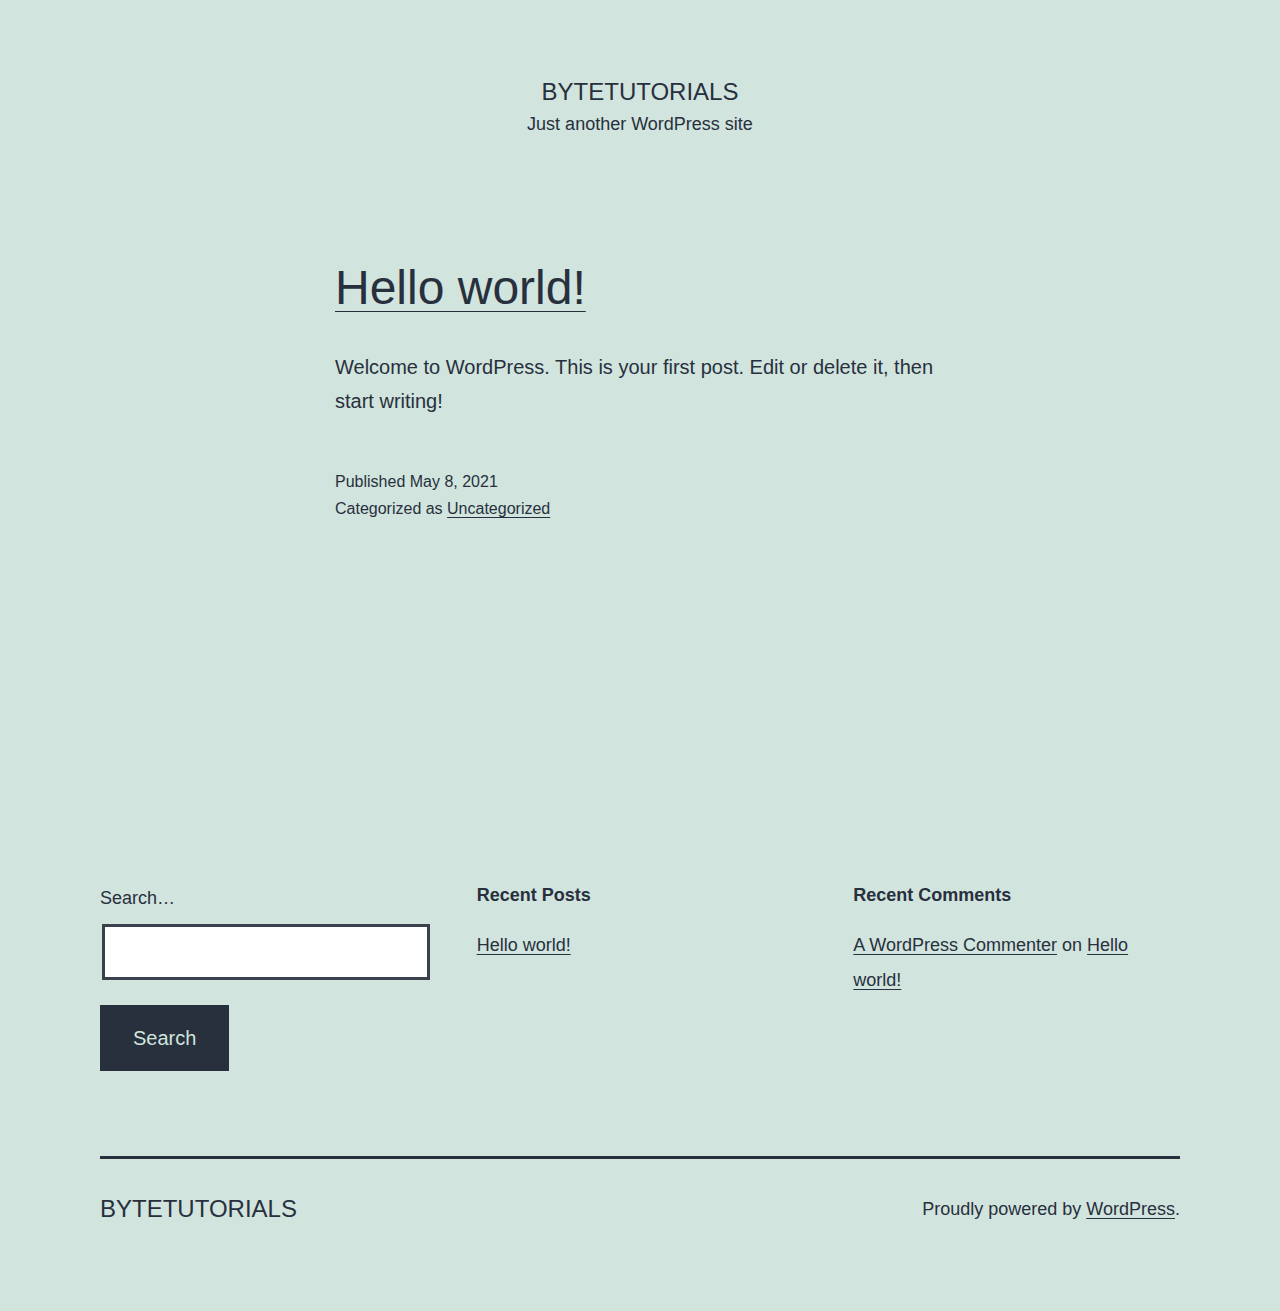
==== index.html @ eec487bc "Byte Tutorials V1.0" ====
<!DOCTYPE html>
<html lang="en-US">
<head>
	<meta charset="UTF-8">
	<meta name="viewport" content="width=device-width, initial-scale=1">
	<title>bytetutorials &#8211; Just another WordPress site</title>
<meta name="robots" content="max-image-preview:large">
<link rel="dns-prefetch" href="//s.w.org">
<link rel="alternate" type="application/rss+xml" title="bytetutorials &raquo; Feed" href="http://vishalmewada.github.io/bytetutorials/feed/">
<link rel="alternate" type="application/rss+xml" title="bytetutorials &raquo; Comments Feed" href="http://vishalmewada.github.io/bytetutorials/comments/feed/">
		<script>
			window._wpemojiSettings = {"baseUrl":"https:\/\/s.w.org\/images\/core\/emoji\/13.0.1\/72x72\/","ext":".png","svgUrl":"https:\/\/s.w.org\/images\/core\/emoji\/13.0.1\/svg\/","svgExt":".svg","source":{"concatemoji":"http:\/\/vishalmewada.github.io\/bytetutorials\/wp-includes\/js\/wp-emoji-release.min.js?ver=5.7.1"}};
			!function(e,a,t){var n,r,o,i=a.createElement("canvas"),p=i.getContext&&i.getContext("2d");function s(e,t){var a=String.fromCharCode;p.clearRect(0,0,i.width,i.height),p.fillText(a.apply(this,e),0,0);e=i.toDataURL();return p.clearRect(0,0,i.width,i.height),p.fillText(a.apply(this,t),0,0),e===i.toDataURL()}function c(e){var t=a.createElement("script");t.src=e,t.defer=t.type="text/javascript",a.getElementsByTagName("head")[0].appendChild(t)}for(o=Array("flag","emoji"),t.supports={everything:!0,everythingExceptFlag:!0},r=0;r<o.length;r++)t.supports[o[r]]=function(e){if(!p||!p.fillText)return!1;switch(p.textBaseline="top",p.font="600 32px Arial",e){case"flag":return s([127987,65039,8205,9895,65039],[127987,65039,8203,9895,65039])?!1:!s([55356,56826,55356,56819],[55356,56826,8203,55356,56819])&&!s([55356,57332,56128,56423,56128,56418,56128,56421,56128,56430,56128,56423,56128,56447],[55356,57332,8203,56128,56423,8203,56128,56418,8203,56128,56421,8203,56128,56430,8203,56128,56423,8203,56128,56447]);case"emoji":return!s([55357,56424,8205,55356,57212],[55357,56424,8203,55356,57212])}return!1}(o[r]),t.supports.everything=t.supports.everything&&t.supports[o[r]],"flag"!==o[r]&&(t.supports.everythingExceptFlag=t.supports.everythingExceptFlag&&t.supports[o[r]]);t.supports.everythingExceptFlag=t.supports.everythingExceptFlag&&!t.supports.flag,t.DOMReady=!1,t.readyCallback=function(){t.DOMReady=!0},t.supports.everything||(n=function(){t.readyCallback()},a.addEventListener?(a.addEventListener("DOMContentLoaded",n,!1),e.addEventListener("load",n,!1)):(e.attachEvent("onload",n),a.attachEvent("onreadystatechange",function(){"complete"===a.readyState&&t.readyCallback()})),(n=t.source||{}).concatemoji?c(n.concatemoji):n.wpemoji&&n.twemoji&&(c(n.twemoji),c(n.wpemoji)))}(window,document,window._wpemojiSettings);
		</script>
		<style>img.wp-smiley,
img.emoji {
	display: inline !important;
	border: none !important;
	box-shadow: none !important;
	height: 1em !important;
	width: 1em !important;
	margin: 0 .07em !important;
	vertical-align: -0.1em !important;
	background: none !important;
	padding: 0 !important;
}</style>
	<link rel="stylesheet" id="wp-block-library-css" href="http://vishalmewada.github.io/bytetutorials/wp-includes/css/dist/block-library/style.min.css?ver=5.7.1" media="all">
<link rel="stylesheet" id="wp-block-library-theme-css" href="http://vishalmewada.github.io/bytetutorials/wp-includes/css/dist/block-library/theme.min.css?ver=5.7.1" media="all">
<link rel="stylesheet" id="twenty-twenty-one-style-css" href="http://vishalmewada.github.io/bytetutorials/wp-content/themes/twentytwentyone/style.css?ver=1.3" media="all">
<link rel="stylesheet" id="twenty-twenty-one-print-style-css" href="http://vishalmewada.github.io/bytetutorials/wp-content/themes/twentytwentyone/assets/css/print.css?ver=1.3" media="print">
<link rel="https://api.w.org/" href="http://vishalmewada.github.io/bytetutorials/wp-json/">
<link rel="EditURI" type="application/rsd+xml" title="RSD" href="http://vishalmewada.github.io/bytetutorials/xmlrpc.php?rsd">
<link rel="wlwmanifest" type="application/wlwmanifest+xml" href="http://vishalmewada.github.io/bytetutorials/wp-includes/wlwmanifest.xml"> 
<meta name="generator" content="WordPress 5.7.1">
<style>.recentcomments a{display:inline !important;padding:0 !important;margin:0 !important;}</style>
</head>

<body class="home blog wp-embed-responsive is-light-theme no-js hfeed">
<div id="page" class="site">
	<a class="skip-link screen-reader-text" href="#content">Skip to content</a>

	
<header id="masthead" class="site-header has-title-and-tagline" role="banner">

	

<div class="site-branding">

	
						<h1 class="site-title">bytetutorials</h1>
			
			<p class="site-description">
			Just another WordPress site		</p>
	</div>
<!-- .site-branding -->
	

</header><!-- #masthead -->

	<div id="content" class="site-content">
		<div id="primary" class="content-area">
			<main id="main" class="site-main" role="main">

<article id="post-1" class="post-1 post type-post status-publish format-standard hentry category-uncategorized entry">

	
<header class="entry-header">
	<h2 class="entry-title default-max-width"><a href="http://vishalmewada.github.io/bytetutorials/2021/05/08/hello-world/">Hello world!</a></h2></header><!-- .entry-header -->

	<div class="entry-content">
		<p>Welcome to WordPress. This is your first post. Edit or delete it, then start writing!</p>
	</div>
<!-- .entry-content -->

	<footer class="entry-footer default-max-width">
		<span class="posted-on">Published <time class="entry-date published updated" datetime="2021-05-08T04:37:01+00:00">May 8, 2021</time></span><div class="post-taxonomies"><span class="cat-links">Categorized as <a href="http://vishalmewada.github.io/bytetutorials/category/uncategorized/" rel="category tag">Uncategorized</a> </span></div>	</footer><!-- .entry-footer -->
</article><!-- #post-${ID} -->
			</main><!-- #main -->
		</div>
<!-- #primary -->
	</div>
<!-- #content -->

	
	<aside class="widget-area">
		<section id="search-2" class="widget widget_search"><form role="search" method="get" class="search-form" action="http://vishalmewada.github.io/bytetutorials/">
	<label for="search-form-1">Search&hellip;</label>
	<input type="search" id="search-form-1" class="search-field" value="" name="s">
	<input type="submit" class="search-submit" value="Search">
</form>
</section>
		<section id="recent-posts-2" class="widget widget_recent_entries">
		<h2 class="widget-title">Recent Posts</h2>
<nav role="navigation" aria-label="Recent Posts">
		<ul>
											<li>
					<a href="http://vishalmewada.github.io/bytetutorials/2021/05/08/hello-world/">Hello world!</a>
									</li>
					</ul>

		</nav></section><section id="recent-comments-2" class="widget widget_recent_comments"><h2 class="widget-title">Recent Comments</h2>
<nav role="navigation" aria-label="Recent Comments"><ul id="recentcomments"><li class="recentcomments">
<span class="comment-author-link"><a href="https://wordpress.org/" rel="external nofollow ugc" class="url">A WordPress Commenter</a></span> on <a href="http://vishalmewada.github.io/bytetutorials/2021/05/08/hello-world/#comment-1">Hello world!</a>
</li></ul></nav></section>	</aside><!-- .widget-area -->


	<footer id="colophon" class="site-footer" role="contentinfo">

				<div class="site-info">
			<div class="site-name">
																						bytetutorials																		</div>
<!-- .site-name -->
			<div class="powered-by">
				Proudly powered by <a href="https://wordpress.org/">WordPress</a>.			</div>
<!-- .powered-by -->

		</div>
<!-- .site-info -->
	</footer><!-- #colophon -->

</div>
<!-- #page -->

<script>document.body.classList.remove("no-js");</script>	<script>
	if ( -1 !== navigator.userAgent.indexOf( 'MSIE' ) || -1 !== navigator.appVersion.indexOf( 'Trident/' ) ) {
		document.body.classList.add( 'is-IE' );
	}
	</script>
	<script id="twenty-twenty-one-ie11-polyfills-js-after">
( Element.prototype.matches && Element.prototype.closest && window.NodeList && NodeList.prototype.forEach ) || document.write( '<script src="http://vishalmewada.github.io/bytetutorials/wp-content/themes/twentytwentyone/assets/js/polyfills.js?ver=1.3"><\/scr' + 'ipt>' );
</script>
<script src="http://vishalmewada.github.io/bytetutorials/wp-content/themes/twentytwentyone/assets/js/responsive-embeds.js?ver=1.3" id="twenty-twenty-one-responsive-embeds-script-js"></script>
<script src="http://vishalmewada.github.io/bytetutorials/wp-includes/js/wp-embed.min.js?ver=5.7.1" id="wp-embed-js"></script>
	<script>
	/(trident|msie)/i.test(navigator.userAgent)&&document.getElementById&&window.addEventListener&&window.addEventListener("hashchange",(function(){var t,e=location.hash.substring(1);/^[A-z0-9_-]+$/.test(e)&&(t=document.getElementById(e))&&(/^(?:a|select|input|button|textarea)$/i.test(t.tagName)||(t.tabIndex=-1),t.focus())}),!1);
	</script>
	
</body>
</html>
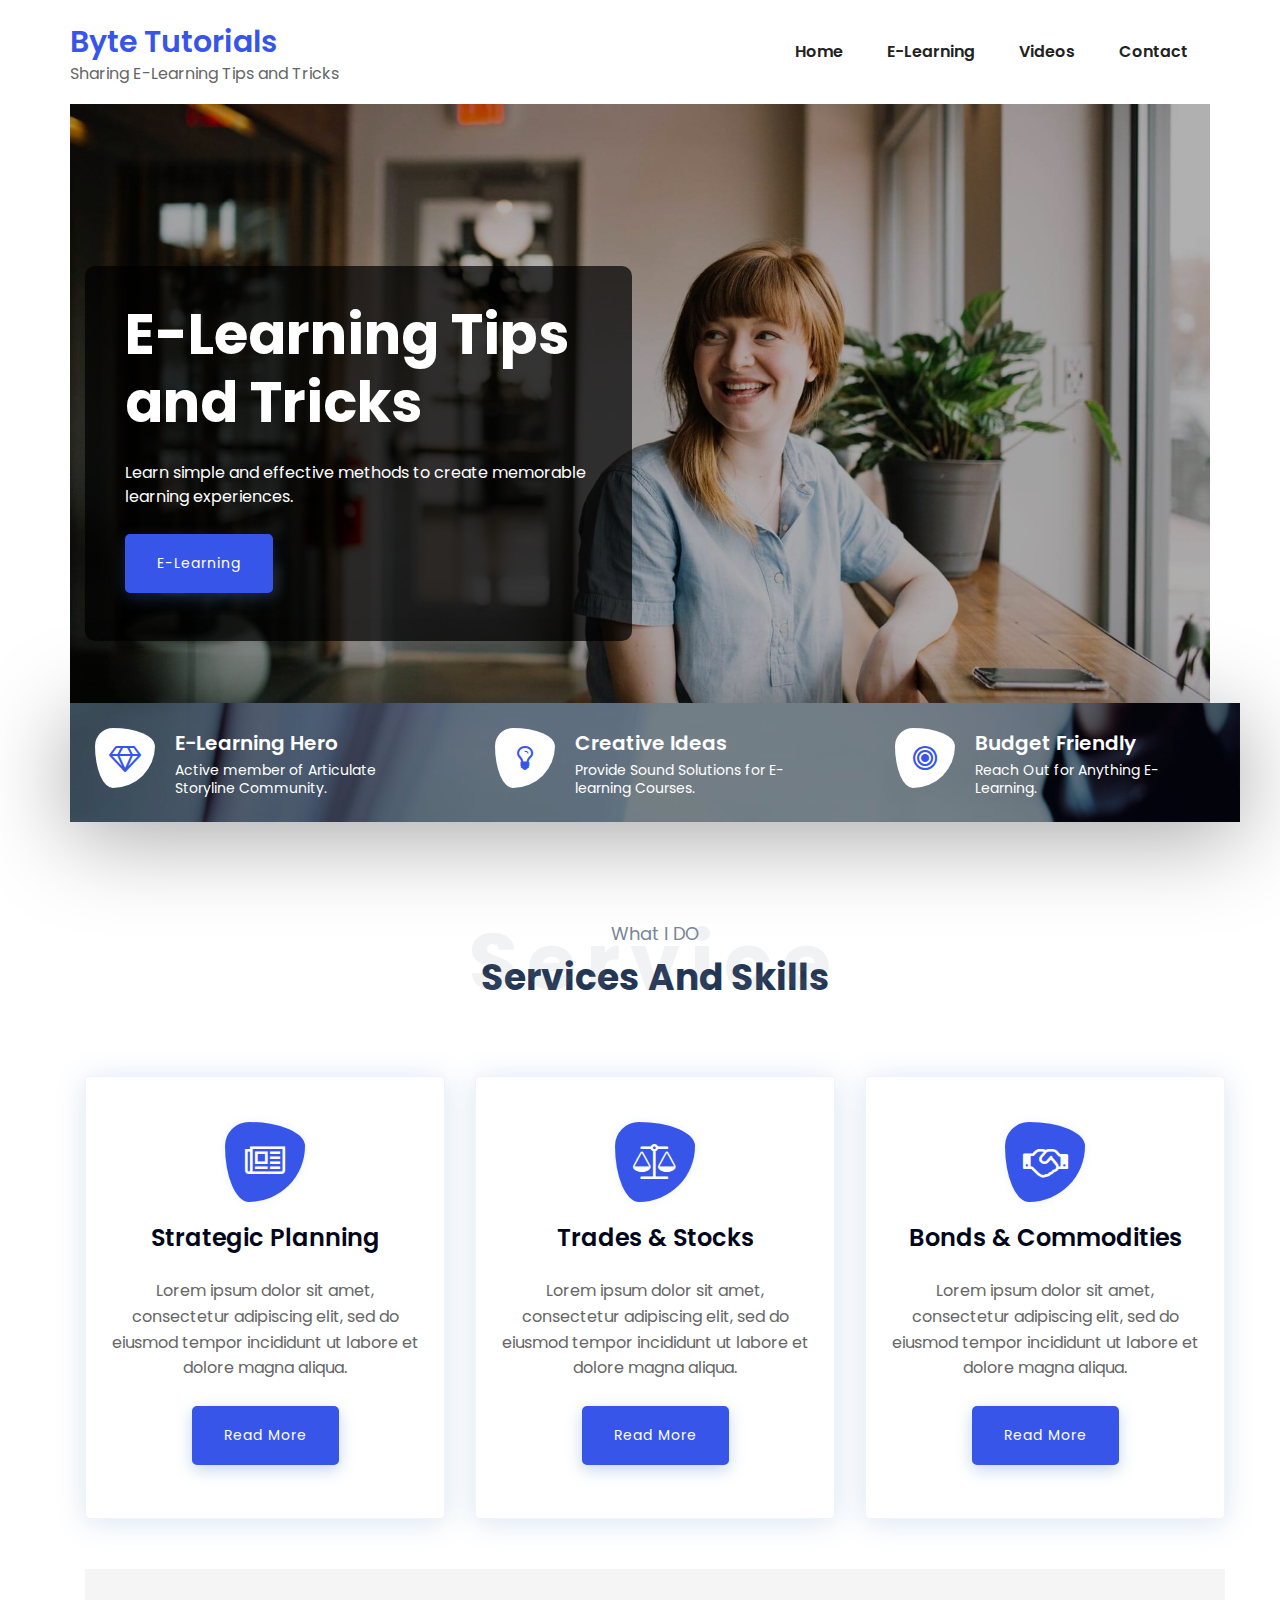
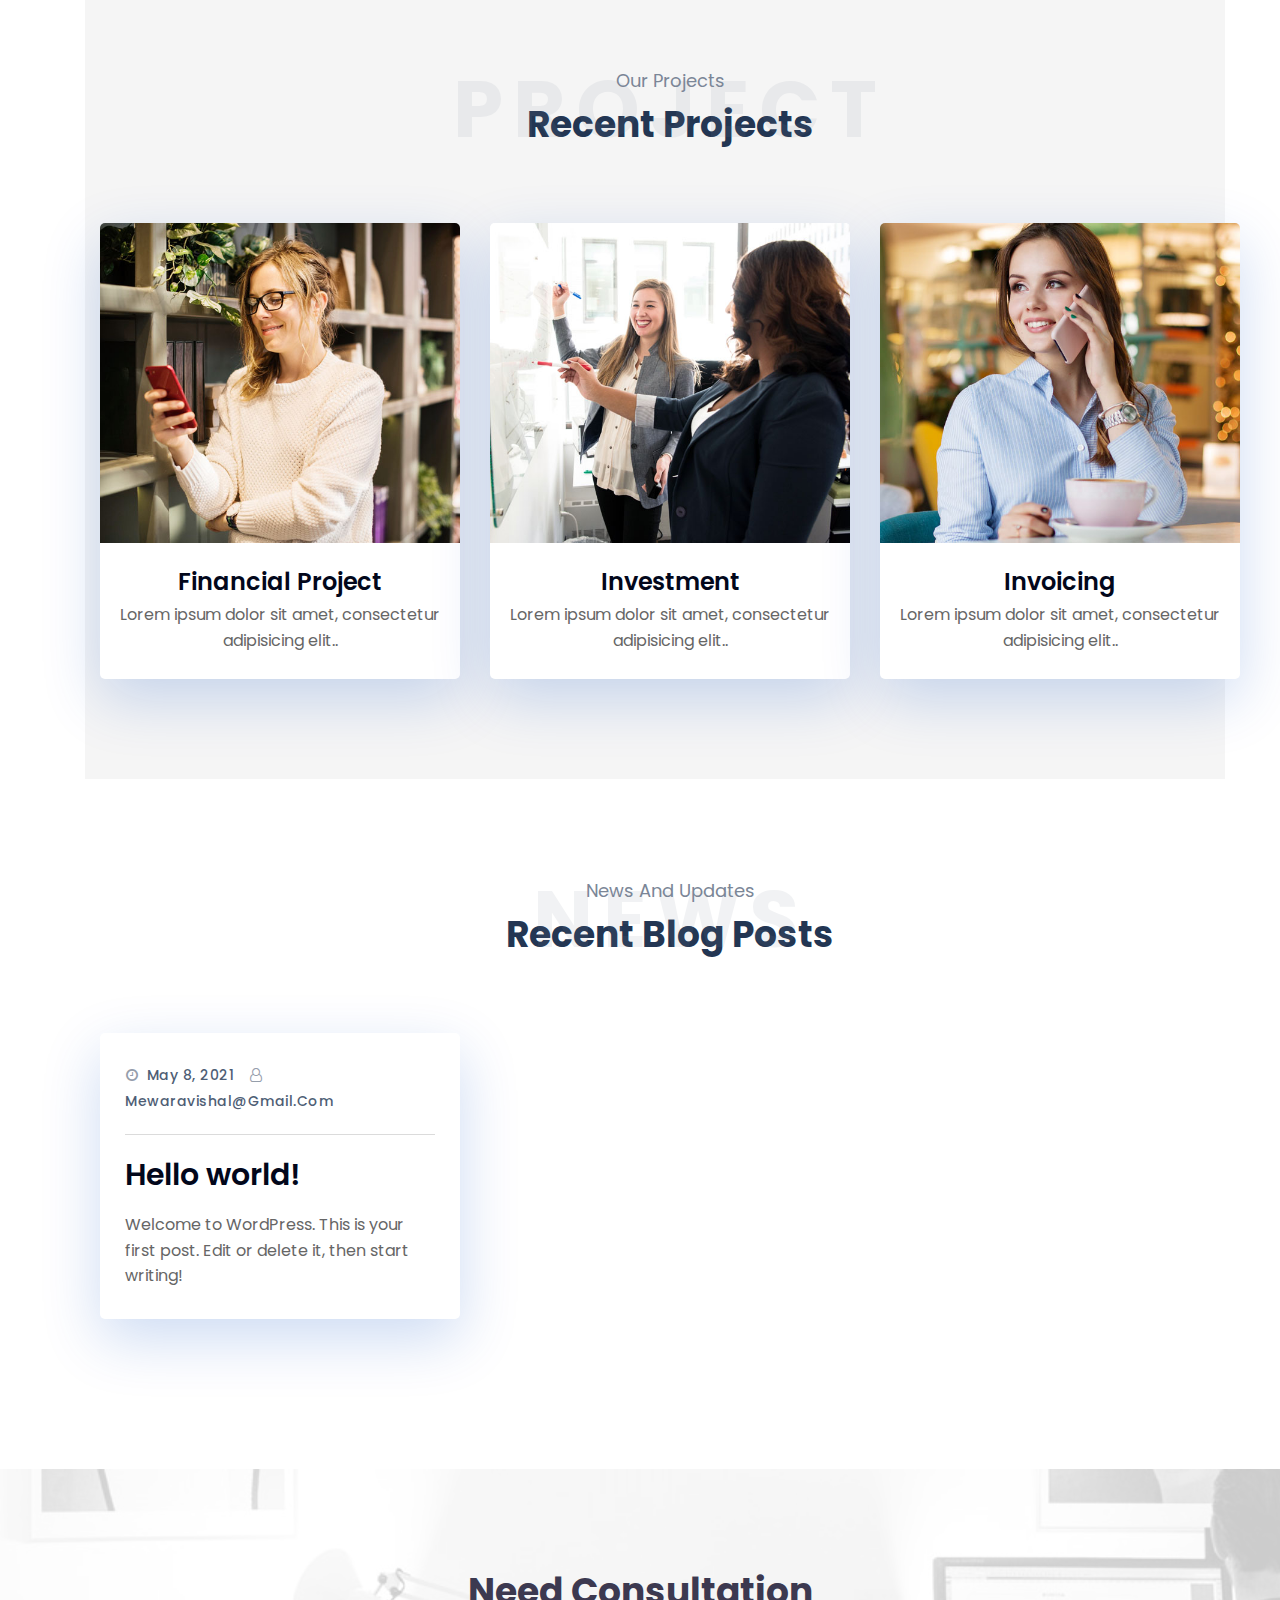
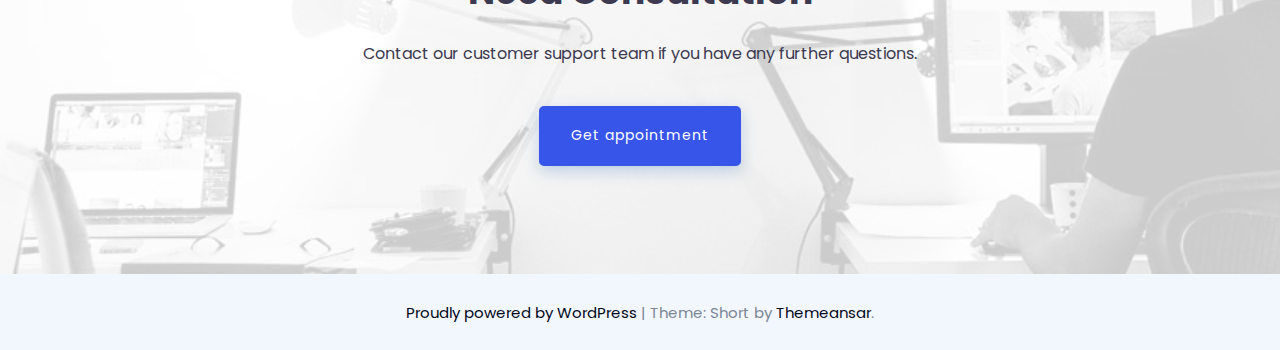
==== commit 26288785: "Theme Changes V1.2" ====
--- a/index.html
+++ b/index.html
@@ -1,18 +1,20 @@
 <!DOCTYPE html>
 <html lang="en-US">
 <head>
-	<meta charset="UTF-8">
-	<meta name="viewport" content="width=device-width, initial-scale=1">
-	<title>bytetutorials &#8211; Just another WordPress site</title>
+<meta charset="UTF-8">
+<meta name="viewport" content="width=device-width, initial-scale=1">
+<link rel="profile" href="http://gmpg.org/xfn/11">
+<title>Byte Tutorials &#8211; Sharing E-Learning Tips and Tricks</title>
 <meta name="robots" content="max-image-preview:large">
+<link rel="dns-prefetch" href="//fonts.googleapis.com">
 <link rel="dns-prefetch" href="//s.w.org">
-<link rel="alternate" type="application/rss+xml" title="bytetutorials &raquo; Feed" href="http://vishalmewada.github.io/bytetutorials/feed/">
-<link rel="alternate" type="application/rss+xml" title="bytetutorials &raquo; Comments Feed" href="http://vishalmewada.github.io/bytetutorials/comments/feed/">
-		<script>
-			window._wpemojiSettings = {"baseUrl":"https:\/\/s.w.org\/images\/core\/emoji\/13.0.1\/72x72\/","ext":".png","svgUrl":"https:\/\/s.w.org\/images\/core\/emoji\/13.0.1\/svg\/","svgExt":".svg","source":{"concatemoji":"http:\/\/vishalmewada.github.io\/bytetutorials\/wp-includes\/js\/wp-emoji-release.min.js?ver=5.7.1"}};
+<link rel="alternate" type="application/rss+xml" title="Byte Tutorials &raquo; Feed" href="https://vishalmewada.github.io/bytetutorials/feed/">
+<link rel="alternate" type="application/rss+xml" title="Byte Tutorials &raquo; Comments Feed" href="https://vishalmewada.github.io/bytetutorials/comments/feed/">
+		<script type="text/javascript">
+			window._wpemojiSettings = {"baseUrl":"https:\/\/s.w.org\/images\/core\/emoji\/13.0.1\/72x72\/","ext":".png","svgUrl":"https:\/\/s.w.org\/images\/core\/emoji\/13.0.1\/svg\/","svgExt":".svg","source":{"concatemoji":"https:\/\/vishalmewada.github.io\/bytetutorials\/wp-includes\/js\/wp-emoji-release.min.js?ver=5.7.1"}};
 			!function(e,a,t){var n,r,o,i=a.createElement("canvas"),p=i.getContext&&i.getContext("2d");function s(e,t){var a=String.fromCharCode;p.clearRect(0,0,i.width,i.height),p.fillText(a.apply(this,e),0,0);e=i.toDataURL();return p.clearRect(0,0,i.width,i.height),p.fillText(a.apply(this,t),0,0),e===i.toDataURL()}function c(e){var t=a.createElement("script");t.src=e,t.defer=t.type="text/javascript",a.getElementsByTagName("head")[0].appendChild(t)}for(o=Array("flag","emoji"),t.supports={everything:!0,everythingExceptFlag:!0},r=0;r<o.length;r++)t.supports[o[r]]=function(e){if(!p||!p.fillText)return!1;switch(p.textBaseline="top",p.font="600 32px Arial",e){case"flag":return s([127987,65039,8205,9895,65039],[127987,65039,8203,9895,65039])?!1:!s([55356,56826,55356,56819],[55356,56826,8203,55356,56819])&&!s([55356,57332,56128,56423,56128,56418,56128,56421,56128,56430,56128,56423,56128,56447],[55356,57332,8203,56128,56423,8203,56128,56418,8203,56128,56421,8203,56128,56430,8203,56128,56423,8203,56128,56447]);case"emoji":return!s([55357,56424,8205,55356,57212],[55357,56424,8203,55356,57212])}return!1}(o[r]),t.supports.everything=t.supports.everything&&t.supports[o[r]],"flag"!==o[r]&&(t.supports.everythingExceptFlag=t.supports.everythingExceptFlag&&t.supports[o[r]]);t.supports.everythingExceptFlag=t.supports.everythingExceptFlag&&!t.supports.flag,t.DOMReady=!1,t.readyCallback=function(){t.DOMReady=!0},t.supports.everything||(n=function(){t.readyCallback()},a.addEventListener?(a.addEventListener("DOMContentLoaded",n,!1),e.addEventListener("load",n,!1)):(e.attachEvent("onload",n),a.attachEvent("onreadystatechange",function(){"complete"===a.readyState&&t.readyCallback()})),(n=t.source||{}).concatemoji?c(n.concatemoji):n.wpemoji&&n.twemoji&&(c(n.twemoji),c(n.wpemoji)))}(window,document,window._wpemojiSettings);
 		</script>
-		<style>img.wp-smiley,
+		<style type="text/css">img.wp-smiley,
 img.emoji {
 	display: inline !important;
 	border: none !important;
@@ -24,116 +26,405 @@
 	background: none !important;
 	padding: 0 !important;
 }</style>
-	<link rel="stylesheet" id="wp-block-library-css" href="http://vishalmewada.github.io/bytetutorials/wp-includes/css/dist/block-library/style.min.css?ver=5.7.1" media="all">
-<link rel="stylesheet" id="wp-block-library-theme-css" href="http://vishalmewada.github.io/bytetutorials/wp-includes/css/dist/block-library/theme.min.css?ver=5.7.1" media="all">
-<link rel="stylesheet" id="twenty-twenty-one-style-css" href="http://vishalmewada.github.io/bytetutorials/wp-content/themes/twentytwentyone/style.css?ver=1.3" media="all">
-<link rel="stylesheet" id="twenty-twenty-one-print-style-css" href="http://vishalmewada.github.io/bytetutorials/wp-content/themes/twentytwentyone/assets/css/print.css?ver=1.3" media="print">
-<link rel="https://api.w.org/" href="http://vishalmewada.github.io/bytetutorials/wp-json/">
-<link rel="EditURI" type="application/rsd+xml" title="RSD" href="http://vishalmewada.github.io/bytetutorials/xmlrpc.php?rsd">
-<link rel="wlwmanifest" type="application/wlwmanifest+xml" href="http://vishalmewada.github.io/bytetutorials/wp-includes/wlwmanifest.xml"> 
+	<link rel="stylesheet" id="wp-block-library-css" href="https://vishalmewada.github.io/bytetutorials/wp-includes/css/dist/block-library/style.min.css?ver=5.7.1" type="text/css" media="all">
+<link rel="stylesheet" id="bootstrap-min-css" href="https://vishalmewada.github.io/bytetutorials/wp-content/themes/short/css/bootstrap.min.css?ver=5.7.1" type="text/css" media="all">
+<link rel="stylesheet" id="short-style-css" href="https://vishalmewada.github.io/bytetutorials/wp-content/themes/short/style.css?ver=5.7.1" type="text/css" media="all">
+<link rel="stylesheet" id="short-default-css" href="https://vishalmewada.github.io/bytetutorials/wp-content/themes/short/css/colors/default.css?ver=5.7.1" type="text/css" media="all">
+<link rel="stylesheet" id="short-font-awesome-css" href="https://vishalmewada.github.io/bytetutorials/wp-content/themes/short/css/font-awesome.min.css?ver=5.7.1" type="text/css" media="all">
+<link rel="stylesheet" id="short-menu-css" href="https://vishalmewada.github.io/bytetutorials/wp-content/themes/short/css/short-menu.css?ver=5.7.1" type="text/css" media="all">
+<link rel="stylesheet" id="short-fonts-css" href="//fonts.googleapis.com/css?family=Poppins%3A300%2C400%2C500%2C600%2C700%2C800&#038;subset=latin%2Clatin-ext" type="text/css" media="all">
+<script type="text/javascript" src="https://vishalmewada.github.io/bytetutorials/wp-includes/js/jquery/jquery.min.js?ver=3.5.1" id="jquery-core-js"></script>
+<script type="text/javascript" src="https://vishalmewada.github.io/bytetutorials/wp-includes/js/jquery/jquery-migrate.min.js?ver=3.3.2" id="jquery-migrate-js"></script>
+<script type="text/javascript" src="https://vishalmewada.github.io/bytetutorials/wp-content/themes/short/js/bootstrap.min.js?ver=5.7.1" id="bootstrap-min-js-js"></script>
+<script type="text/javascript" src="https://vishalmewada.github.io/bytetutorials/wp-content/themes/short/js/jquery.smartmenus.js?ver=5.7.1" id="jquery.smartmenus-js"></script>
+<script type="text/javascript" src="https://vishalmewada.github.io/bytetutorials/wp-content/themes/short/js/jquery.smartmenus.bootstrap.js?ver=5.7.1" id="jquery.smartmenus-btotstrap-js"></script>
+<script type="text/javascript" src="https://vishalmewada.github.io/bytetutorials/wp-content/themes/short/js/main.js?ver=5.7.1" id="short-main-js-js"></script>
+<link rel="https://api.w.org/" href="https://vishalmewada.github.io/bytetutorials/wp-json/">
+<link rel="alternate" type="application/json" href="https://vishalmewada.github.io/bytetutorials/wp-json/wp/v2/pages/37">
+<link rel="EditURI" type="application/rsd+xml" title="RSD" href="https://vishalmewada.github.io/bytetutorials/xmlrpc.php?rsd">
+<link rel="wlwmanifest" type="application/wlwmanifest+xml" href="https://vishalmewada.github.io/bytetutorials/wp-includes/wlwmanifest.xml"> 
 <meta name="generator" content="WordPress 5.7.1">
-<style>.recentcomments a{display:inline !important;padding:0 !important;margin:0 !important;}</style>
+<link rel="canonical" href="https://vishalmewada.github.io/bytetutorials/">
+<link rel="shortlink" href="https://vishalmewada.github.io/bytetutorials/">
+<link rel="alternate" type="application/json+oembed" href="https://vishalmewada.github.io/bytetutorials/wp-json/oembed/1.0/embed?url=https%3A%2F%2Fvishalmewada.github.io%2Fbytetutorials%2F">
+<link rel="alternate" type="text/xml+oembed" href="https://vishalmewada.github.io/bytetutorials/wp-json/oembed/1.0/embed?url=https%3A%2F%2Fvishalmewada.github.io%2Fbytetutorials%2F&#038;format=xml">
 </head>
-
-<body class="home blog wp-embed-responsive is-light-theme no-js hfeed">
+<body class="home page-template page-template-template-homepage page-template-template-homepage-php page page-id-37">
 <div id="page" class="site">
-	<a class="skip-link screen-reader-text" href="#content">Skip to content</a>
-
-	
-<header id="masthead" class="site-header has-title-and-tagline" role="banner">
-
-	
-
-<div class="site-branding">
-
-	
-						<h1 class="site-title">bytetutorials</h1>
+<a class="skip-link screen-reader-text" href="#content">
+Skip to content</a>
+	<!-- wrapper -->
+	<div class="wrapper">
+	<!-- Header -->
+<header>
+<!--Menubar-->
+<nav class="navbar navbar-wp">
+	<div class="container">
+		<div class="navbar-header">
+			            
+						<div class="site-branding-text">
+				
+				
+				<h1 class="site-title"> <a href="https://vishalmewada.github.io/bytetutorials/" rel="home" style="color: #">Byte Tutorials</a>
+</h1>
+				<p class="site-description" style="color: #">Sharing E-Learning Tips and Tricks</p>
+			</div>
+						 <button type="button" class="navbar-toggle" data-toggle="collapse" data-target=".navbar-collapse"> 
+			 	<span class="sr-only">Toggle navigation</span>
+				<span class="icon-bar"></span>
+				<span class="icon-bar"></span>
+				<span class="icon-bar"></span>
+			</button>
+          </div>
+          <!-- /navbar-toggle --> 
+          <!-- Navigation -->
+          <div class="collapse navbar-collapse">
+			<ul id="menu-primary" class="nav navbar-nav navbar-right">
+<li id="menu-item-15" class="menu-item menu-item-type-custom menu-item-object-custom menu-item-15"><a href="https://vishalmewada.github.io/bytetutorials/">Home</a></li>
+<li id="menu-item-35" class="menu-item menu-item-type-post_type menu-item-object-page menu-item-35"><a href="https://vishalmewada.github.io/bytetutorials/e-learning/">E-Learning</a></li>
+<li id="menu-item-36" class="menu-item menu-item-type-post_type menu-item-object-page menu-item-36"><a href="https://vishalmewada.github.io/bytetutorials/videos/">Videos</a></li>
+<li id="menu-item-18" class="menu-item menu-item-type-post_type menu-item-object-page menu-item-18"><a href="https://vishalmewada.github.io/bytetutorials/contact/">Contact</a></li>
+</ul>				
+		</div>
+	
+	
+	<!--== Home Slider ==-->
+<section class="mt-slider-warraper">
+<!--== short-slider ==-->
+<div id="mt-slider" class="owl-carousel">  
+   <!--item-->
+	 <div class="item">
+	<!--slide image-->
+	<figure> <img src="https://vishalmewada.github.io/bytetutorials/wp-content/plugins/shortbuild/inc/short/images/slider/banner.jpg" alt="image description"> </figure>
+	<!--/slide image-->
+	<!--slide inner-->
+	<div class="mt-slider-inner" style="background:rgba(0,0,0,0.3)">
+	  <div class="container inner-table">
+		<div class="inner-table-cell">
+		  <!--slide content area-->
+		  <div class="slide-caption slide-left">
+			<!--slide box style-->
+			<div class="slide-inner-box">
+			 				<h1>E-Learning Tips and Tricks</h1>
+								<div class="description hidden-xs">
+				<p>Learn simple and effective methods to create memorable learning experiences. </p>
+				</div>
+			 			  <a class="btn-theme hidden-xs">
+					E-Learning</a>
+			 	
+			  <!--/slide box style-->
+			</div>
+		  <!--/slide content area-->
+		</div>
+	  </div>
+	</div>
+	<!--/slide inner-->
+  </div>
+	
+	
+	
+	<!--/slide inner-->
+  </div>
+  <!--/item-->
+</div>
+<!--/short-slider--> 
+</section>
+<div class="clearfix"></div>
+
+<!--- Top contact section -->
+
+ 
+<!--container-->
+<div class="container mt-top-ct-area" style="background:url('https://vishalmewada.github.io/bytetutorials/wp-content/plugins/shortbuild/inc/short/images/topcall/tp-ct-bg.jpg') center center no-repeat; ">
+		 
+<div class="overlay" style="background-color:rgba(2, 7, 27, 0.4) "> 
+		<div class="row">
+			<div class="col-md-4">
+				<div class="mt-ct-info-wid">
+					<div class="media">
+						<div class="mt-ct-icon"><i class="fa fa-diamond"></i></div>
+						<div class="media-body first-top">
+							<h4>E-Learning Hero</h4>
+							<h6>Active member of Articulate Storyline Community.</h6>
+						</div>
+					</div>
+				</div>
+			</div>
+	
+			<div class="col-md-4">
+				<div class="mt-ct-info-wid">
+					<div class="media">
+						<div class="mt-ct-icon"><i class="fa fa-lightbulb-o"></i></div>
+						<div class="media-body two-top">
+							<h4>Creative Ideas</h4>
+							<h6>Provide Sound Solutions for E-learning Courses.</h6>
+						</div>
+					</div>
+				</div>
+			</div>	
+
+			<div class="col-md-4">
+				<div class="mt-ct-info-wid">
+					<div class="media">
+						<div class="mt-ct-icon"><i class="fa fa-bullseye"></i></div>
+						<div class="media-body three-top">
+							<h4>Budget Friendly</h4>
+							<h6>Reach Out for Anything E-Learning.</h6>
+						</div>
+					</div>
+				</div>		
+			</div>
+		</div>
+	</div>
+</div>
+	    <!-- Section Title -->
+<section id="section" class="service">	
+	<div class="container">	
+				<div class="row">
+			<div class="col-md-12 text-center">
+				<div class="mt-sec-head">
+										<div class="mt-sec-backhead">Service</div>
+										<h4 class="mt-sec-subtitle">What I DO</h4>
+										<h1 class="mt-sec-title">Services and Skills</h1>
+										<div class="divider-line"></div>
+				</div>
+			</div>
+	</div>
+		<!-- /Section Title -->
+					<div class="row">
+			  <div class="col-md-4 col-sm-6 col-xs-12">
+					<article class="mt-service-wid first-service">
+											<div class="mt-ser-icon"><i class="fa fa-newspaper-o"></i></div>
+						<div class="mt-ser-title">
+													<h4>Strategic Planning</h4>
+						</div>		
+						<div class="mt-ser-content">
+														<p>Lorem ipsum dolor sit amet, consectetur adipiscing elit, sed do eiusmod tempor incididunt ut labore et dolore magna aliqua.</p>				
+							<p>					<a href="#" class="btn-theme">Read More</a>	
+					</p>		
+						</div>
+					</article> 
+				</div>
+				
+				<div class="col-md-4 col-sm-6 col-xs-12">
+					<article class="mt-service-wid two-service">
+											<div class="mt-ser-icon"><i class="fa fa-balance-scale"></i></div>
+						<div class="mt-ser-title">
+													<h4>Trades & Stocks</h4>
+						</div>		
+						<div class="mt-ser-content">
+														<p>Lorem ipsum dolor sit amet, consectetur adipiscing elit, sed do eiusmod tempor incididunt ut labore et dolore magna aliqua.</p>				
+							<p>					<a href="#" class="btn-theme">Read More</a>	
+					</p>		
+						</div>
+					</article> 
+				</div>
+				
+				<div class="col-md-4 col-sm-6 col-xs-12">
+					<article class="mt-service-wid three-service">
+											<div class="mt-ser-icon"><i class="fa fa-handshake-o"></i></div>
+						<div class="mt-ser-title">
+													<h4>Bonds & Commodities</h4>
+						</div>		
+						<div class="mt-ser-content">
+														<p>Lorem ipsum dolor sit amet, consectetur adipiscing elit, sed do eiusmod tempor incididunt ut labore et dolore magna aliqua.</p>				
+							<p>					<a href="#" class="btn-theme">Read More</a>	
+					</p>		
+						</div>
+					</article> 
+				</div>
+			  
+			  
+			  
+	</div>
+
+		
+<!-- Portfolio Section -->
+<section id="section" class="portfolio">
+    <div class="container">
+      <div class="row">
+        		<!-- Section Title -->
+		<div class="col-md-12 text-center">
+			<div class="mt-sec-head">
+				<div class="mt-sec-backhead">PROJECT</div>
+				<h4 class="mt-sec-subtitle">Our Projects</h4>
+				<h1 class="mt-sec-title">Recent Projects</h1>
+				<div class="divider-line"></div>
+			</div>
+		</div>
+		 
+		 
+		<!-- /Section Title -->
+		      </div>
+    <!--container-->
+      <!--row-->
+      <div class="row">
+        <!--portfolio-->
+          <!--item-->
+			<!--col-md-12-->
+            <div class="col-md-4 col-sm-6 col-xs-12 project-one">
+				<article class="mt-portfolio-wid">
+				  <!--portfolio-->
+					  <figure class="post-thumbnail">
+						  <img src="https://vishalmewada.github.io/bytetutorials/wp-content/plugins/shortbuild/inc/short/images/portfolio/portfolio1.jpg" alt="">
+					  </figure>
+					  <div class="post-content text-center">
+						 <header class="mt-header">
+							<h4 class="mt-title"><a href="#">Financial Project</a></h4>
+						</header>	
+						<div class="entry-content"><p>Lorem ipsum dolor sit amet, consectetur adipisicing elit..</p></div>
+					  </div>  
+				  <!--/portfolio-->
+				  </article>
+			 </div>
 			
-			<p class="site-description">
-			Just another WordPress site		</p>
+			<div class="col-md-4 col-sm-6 col-xs-12 project-two">
+				<article class="mt-portfolio-wid">
+				  <!--portfolio-->
+					  <figure class="post-thumbnail">
+						  <img src="https://vishalmewada.github.io/bytetutorials/wp-content/plugins/shortbuild/inc/short/images/portfolio/portfolio2.jpg" alt="">
+					  </figure>
+					  <div class="post-content text-center">
+						 <header class="mt-header">
+							<h4 class="mt-title"><a href="#">Investment</a></h4>
+						</header>	
+						<div class="entry-content"><p>Lorem ipsum dolor sit amet, consectetur adipisicing elit..</p></div>
+					  </div>  
+				  <!--/portfolio-->
+				  </article>
+			 </div>
+			 
+			 <div class="col-md-4 col-sm-6 col-xs-12 project-three">
+				<article class="mt-portfolio-wid">
+				  <!--portfolio-->
+					  <figure class="post-thumbnail">
+						  <img src="https://vishalmewada.github.io/bytetutorials/wp-content/plugins/shortbuild/inc/short/images/portfolio/portfolio3.jpg" alt="">
+					  </figure>
+					  <div class="post-content text-center">
+						 <header class="mt-header">
+							<h4 class="mt-title"><a href="#">Invoicing</a></h4>
+						</header>	
+						<div class="entry-content"><p>Lorem ipsum dolor sit amet, consectetur adipisicing elit..</p></div>
+					  </div>  
+				  <!--/portfolio-->
+				  </article>
+			 </div>
+        </div>
+        <!--/portfolio-->
+      <!--/row-->
+    </div>
+    <!--/conshortiner-->
+  </section>
+<!-- /Portfolio Section -->
+
+<div class="clearfix"></div>	
+		
+<!--/conshortiner-->
+<section id="section" class="blog">
+	<div class="container">
+      <!--container-->
+        <!--row-->
+        <div class="row">
+			<div class="col-md-12">
+				<div class="mt-sec-head text-center">
+										<div class="mt-sec-backhead">NEWS</div>
+										<h4 class="mt-sec-subtitle">News And Updates</h4>
+									<h1 class="mt-sec-title">Recent Blog Posts</h1>
+					<div class="divider-line"></div>
+				</div>
+			</div>
+		</div>
+        <!--/row-->
+        <!--row-->
+        <div class="row">
+          
+          <!--col-md-4-->
+		            <div class="col-md-4 col-sm-6 col-xs-12">
+			<article class="mt-post"> 
+              			  <div class="mt-post-content">
+					<div class="mt-post-meta">
+						<span class="mt-date"><a href="#"><time>May 8, 2021</time></a></span>
+						<span class="byline"><span class="author vcard">
+						<a class="url fn n" href="https://vishalmewada.github.io/bytetutorials/2021/05/08/hello-world/"> mewaravishal@gmail.com </a>
+						</span></span>
+					</div>
+					<header class="mt-header">		
+						<h3 class="mt-title"><a href="https://vishalmewada.github.io/bytetutorials/2021/05/08/hello-world/" title="Hello world!">Hello world!</a></h3>	
+					</header>					
+					<div class="entry-content">
+						
+<p>Welcome to WordPress. This is your first post. Edit or delete it, then start writing!</p>
+					</div>
+				</div>
+              </article>
+            </div>
+		             <!--/col-md-4-->
+           </div>
+        </div>
+        <!--/row-->
+      </section>
+</div>
+      <!--/col-md-6-->
+    </section>
+</div>
+
+<!-- /Portfolio Section -->
+
+<div class="clearfix"></div>	
+		
+ 
+<!--container-->
+<section class="mt-calltoaction theme-default" style="background:url('https://vishalmewada.github.io/bytetutorials/wp-content/plugins/shortbuild/inc/short/images/callout/callout-back.jpg') no-repeat center center /cover; ">
+		 
+<div class="overlay"> 
+<div class="container">
+  <div class="row"> 
+	<div class="col-md-12 col-sm-12 col-xs-12 text-center">
+	  <h2 class="title">Need Consultation</h2>
+	  <p class="subtitle">Contact our customer support team if you have any further questions.</p>
+	  <div class="m-top-40">
+		<a class="btn-theme" href="#" target="_blank">Get appointment</a>
+	  </div>
+	</div>  
+  </div>      
+</div>
+</div>
+</section>	
+<!--==================== Short-FOOTER AREA ====================-->
+<!-- Footer Section -->
+<footer id="footer" class="mt-footer">
+							
+</footer>
+<!-- End of Footer Section -->	
+<!-- Footer Copyrights -->
+<footer class="mt-copyright-area">
+	<div class="container">	
+		<div class="row">
+			<div class="col-md-12 col-sm-12 col-xs-12">
+			<div class="site-info">
+				<a href="https://wordpress.org/">
+					Proudly powered by WordPress				</a>
+				<span class="sep"> | </span>
+				Theme: Short by <a href="https://themeansar.com/" rel="designer">Themeansar</a>.				
+				
+			</div>
+			</div>
+		</div>
 	</div>
-<!-- .site-branding -->
-	
-
-</header><!-- #masthead -->
-
-	<div id="content" class="site-content">
-		<div id="primary" class="content-area">
-			<main id="main" class="site-main" role="main">
-
-<article id="post-1" class="post-1 post type-post status-publish format-standard hentry category-uncategorized entry">
-
-	
-<header class="entry-header">
-	<h2 class="entry-title default-max-width"><a href="http://vishalmewada.github.io/bytetutorials/2021/05/08/hello-world/">Hello world!</a></h2></header><!-- .entry-header -->
-
-	<div class="entry-content">
-		<p>Welcome to WordPress. This is your first post. Edit or delete it, then start writing!</p>
-	</div>
-<!-- .entry-content -->
-
-	<footer class="entry-footer default-max-width">
-		<span class="posted-on">Published <time class="entry-date published updated" datetime="2021-05-08T04:37:01+00:00">May 8, 2021</time></span><div class="post-taxonomies"><span class="cat-links">Categorized as <a href="http://vishalmewada.github.io/bytetutorials/category/uncategorized/" rel="category tag">Uncategorized</a> </span></div>	</footer><!-- .entry-footer -->
-</article><!-- #post-${ID} -->
-			</main><!-- #main -->
-		</div>
-<!-- #primary -->
-	</div>
-<!-- #content -->
-
-	
-	<aside class="widget-area">
-		<section id="search-2" class="widget widget_search"><form role="search" method="get" class="search-form" action="http://vishalmewada.github.io/bytetutorials/">
-	<label for="search-form-1">Search&hellip;</label>
-	<input type="search" id="search-form-1" class="search-field" value="" name="s">
-	<input type="submit" class="search-submit" value="Search">
-</form>
-</section>
-		<section id="recent-posts-2" class="widget widget_recent_entries">
-		<h2 class="widget-title">Recent Posts</h2>
-<nav role="navigation" aria-label="Recent Posts">
-		<ul>
-											<li>
-					<a href="http://vishalmewada.github.io/bytetutorials/2021/05/08/hello-world/">Hello world!</a>
-									</li>
-					</ul>
-
-		</nav></section><section id="recent-comments-2" class="widget widget_recent_comments"><h2 class="widget-title">Recent Comments</h2>
-<nav role="navigation" aria-label="Recent Comments"><ul id="recentcomments"><li class="recentcomments">
-<span class="comment-author-link"><a href="https://wordpress.org/" rel="external nofollow ugc" class="url">A WordPress Commenter</a></span> on <a href="http://vishalmewada.github.io/bytetutorials/2021/05/08/hello-world/#comment-1">Hello world!</a>
-</li></ul></nav></section>	</aside><!-- .widget-area -->
-
-
-	<footer id="colophon" class="site-footer" role="contentinfo">
-
-				<div class="site-info">
-			<div class="site-name">
-																						bytetutorials																		</div>
-<!-- .site-name -->
-			<div class="powered-by">
-				Proudly powered by <a href="https://wordpress.org/">WordPress</a>.			</div>
-<!-- .powered-by -->
-
-		</div>
-<!-- .site-info -->
-	</footer><!-- #colophon -->
-
-</div>
-<!-- #page -->
-
-<script>document.body.classList.remove("no-js");</script>	<script>
-	if ( -1 !== navigator.userAgent.indexOf( 'MSIE' ) || -1 !== navigator.appVersion.indexOf( 'Trident/' ) ) {
-		document.body.classList.add( 'is-IE' );
-	}
+</footer>
+<!-- /Footer Copyrights -->
+</nav></header>
+</div>
+<!-- /wrapper -->					
+<div class="clearfix"></div>
+<!-- Scroll To Top -->
+<a href="#" class="page-scroll-up"><i class="fa fa-angle-up"></i></a>
+<!-- /Scroll To Top -->
+<script type="text/javascript" src="https://vishalmewada.github.io/bytetutorials/wp-includes/js/wp-embed.min.js?ver=5.7.1" id="wp-embed-js"></script>
+	<script>
+	/(trident|msie)/i.test(navigator.userAgent)&&document.getElementById&&window.addEventListener&&window.addEventListener("hashchange",function(){var t,e=location.hash.substring(1);/^[A-z0-9_-]+$/.test(e)&&(t=document.getElementById(e))&&(/^(?:a|select|input|button|textarea)$/i.test(t.tagName)||(t.tabIndex=-1),t.focus())},!1);
 	</script>
-	<script id="twenty-twenty-one-ie11-polyfills-js-after">
-( Element.prototype.matches && Element.prototype.closest && window.NodeList && NodeList.prototype.forEach ) || document.write( '<script src="http://vishalmewada.github.io/bytetutorials/wp-content/themes/twentytwentyone/assets/js/polyfills.js?ver=1.3"><\/scr' + 'ipt>' );
-</script>
-<script src="http://vishalmewada.github.io/bytetutorials/wp-content/themes/twentytwentyone/assets/js/responsive-embeds.js?ver=1.3" id="twenty-twenty-one-responsive-embeds-script-js"></script>
-<script src="http://vishalmewada.github.io/bytetutorials/wp-includes/js/wp-embed.min.js?ver=5.7.1" id="wp-embed-js"></script>
-	<script>
-	/(trident|msie)/i.test(navigator.userAgent)&&document.getElementById&&window.addEventListener&&window.addEventListener("hashchange",(function(){var t,e=location.hash.substring(1);/^[A-z0-9_-]+$/.test(e)&&(t=document.getElementById(e))&&(/^(?:a|select|input|button|textarea)$/i.test(t.tagName)||(t.tabIndex=-1),t.focus())}),!1);
-	</script>
-	
+		
+</div>
 </body>
 </html>